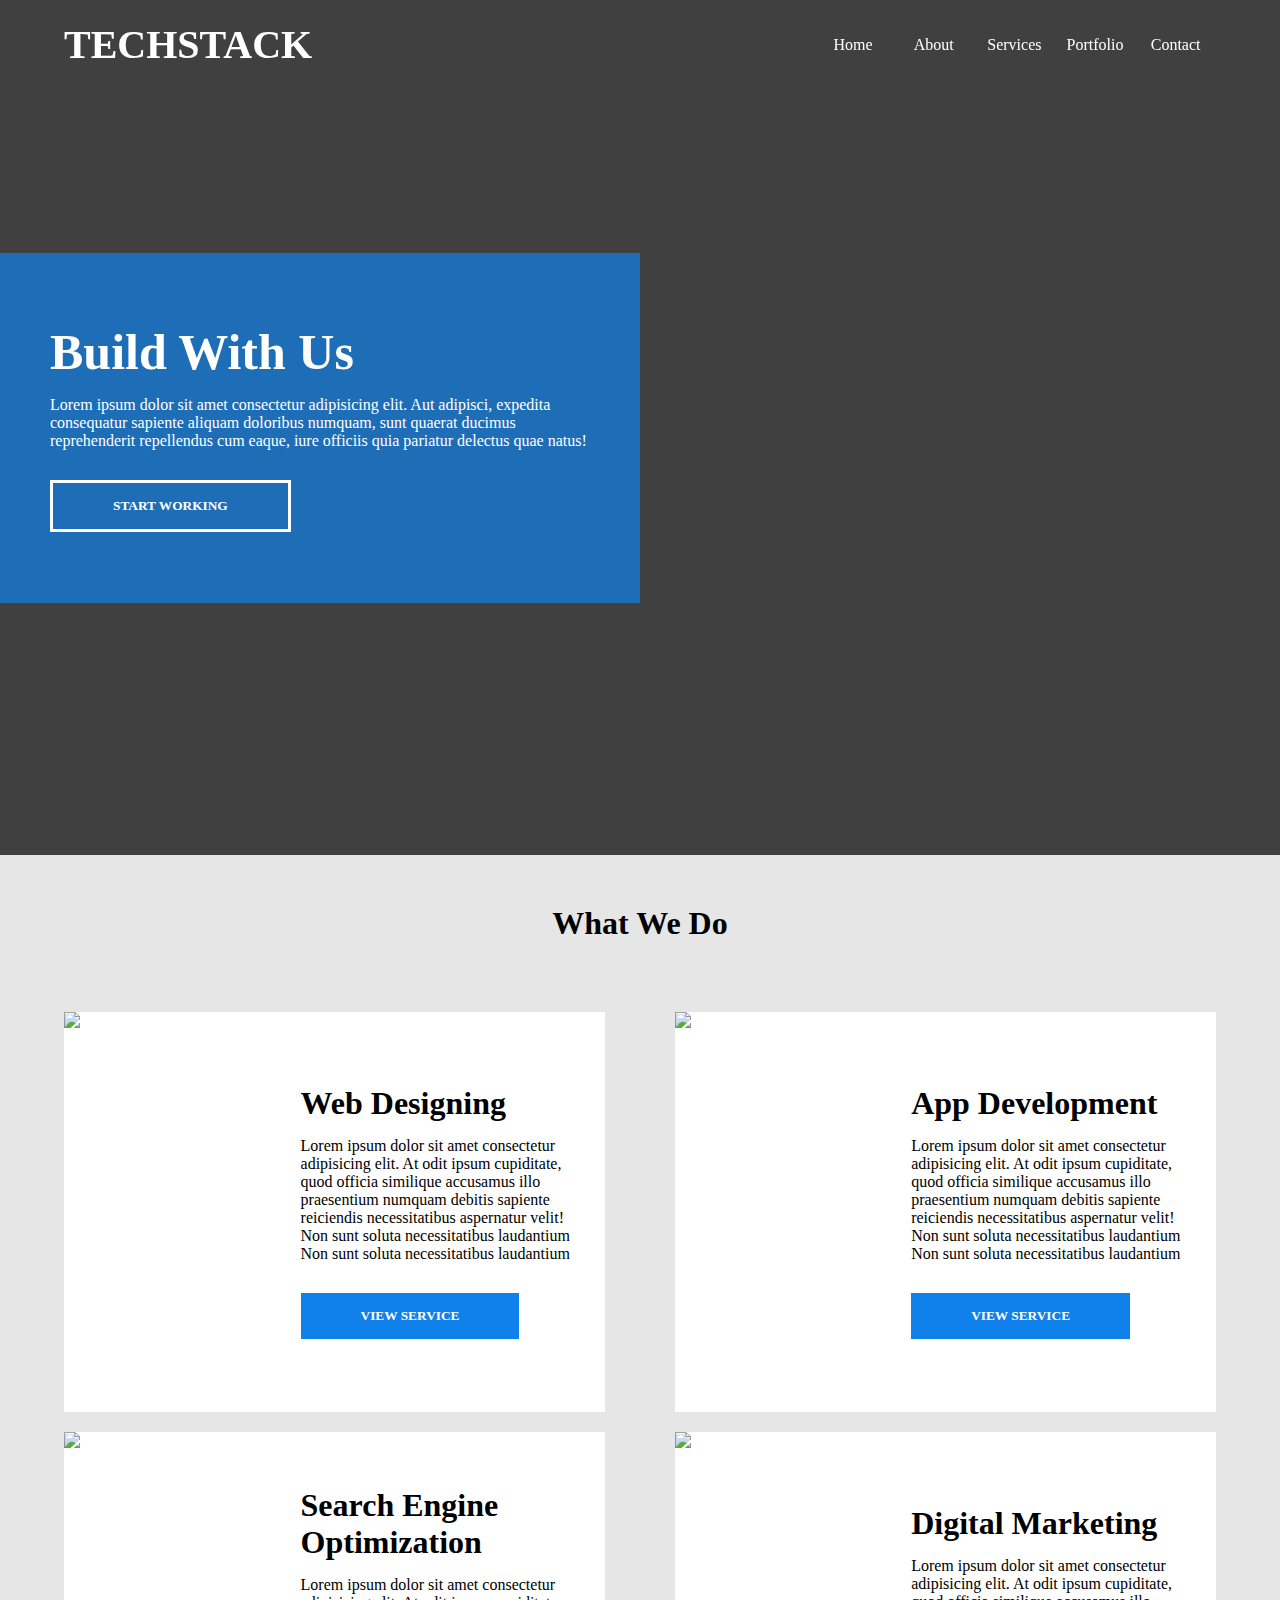
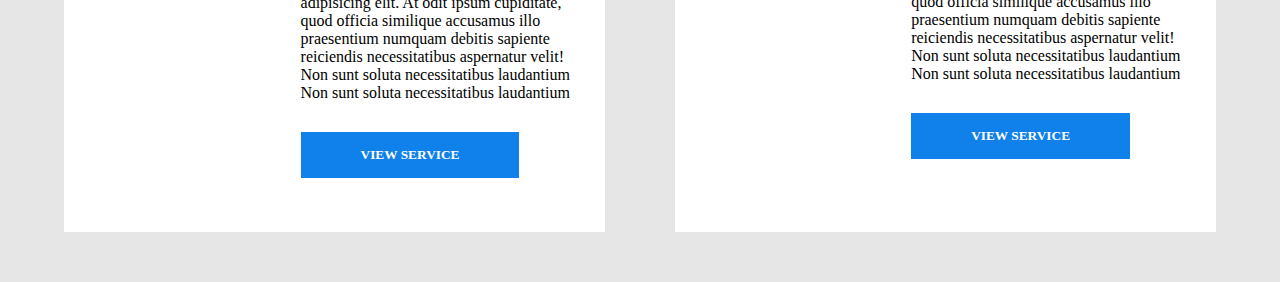
==== techstack/index.html @ 9b763693 "Day 4 assignment submitted   ---> PROJECT-part1" ====
<!DOCTYPE html>
<html>
    <head>
        <title>TECHSTACK</title>
        <link rel="stylesheet" href="index.css">
        </head>
    <body>
        <!-- header -->
        <div class="header">
            <div class="container header_container">
                <div class="logo">
                    TECHSTACK
                </div>
               <div class="nav">
                   <div class="nav-item">Home</div>
                   <div class="nav-item">About</div>
                   <div class="nav-item">Services</div>
                   <div class="nav-item">Portfolio</div>
                   <div class="nav-item">Contact</div>
               </div>
            </div>
        </div>
        <!-- header end -->
        <!-- banner -->

        <div class="banner">
            <div class="overlay">       
                <div class="banner_text">
                    <div class="padd">
                        <h1 class="banner_title">Build With Us</h1>
                        <p class="banner_desc">
                            Lorem ipsum dolor sit amet consectetur adipisicing elit. Aut adipisci, expedita consequatur sapiente aliquam doloribus numquam, sunt quaerat ducimus reprehenderit repellendus cum eaque, iure officiis quia pariatur delectus quae natus!
                            
                        </p>
                        <p>
                            <button class="banner_btn">Start Working</button>
                        </p>

                    </div>
                </div>  
            </div>
        </div>

        <!-- banner end  -->

        <!-- services  -->

        <div class="services">
           <h1>What We Do</h1>
           <div class="container services_container">

                <div class="service">
                    <div class="service_img">
                        <img src="https://images.pexels.com/photos/57690/pexels-photo-57690.jpeg?auto=compress&cs=tinysrgb&dpr=1&w=500"/>
                    </div>

                    <div class="service_details">
                        <div class="service_padd">
                            <h1 class="service_title">Web Designing</h1>
                            <p class="service_desc">
                                Lorem ipsum dolor sit amet consectetur adipisicing elit. At odit ipsum cupiditate, quod officia similique accusamus illo praesentium numquam debitis sapiente reiciendis necessitatibus aspernatur velit! Non sunt soluta necessitatibus laudantium
                                Non sunt soluta necessitatibus laudantium
                            </p>
                            <p>
                                <button class="service_btn">
                                    View Service
                                </button>
                            </p>
                        </div>
                    </div>
                </div>


                <div class="service">
                    <div class="service_img">
                        <img src="https://images.pexels.com/photos/265658/pexels-photo-265658.jpeg?auto=compress&cs=tinysrgb&dpr=1&w=500"/>
                    </div>

                    <div class="service_details">
                        <div class="service_padd">
                            <h1 class="service_title">App Development</h1>
                            <p class="service_desc">
                                Lorem ipsum dolor sit amet consectetur adipisicing elit. At odit ipsum cupiditate, quod officia similique accusamus illo praesentium numquam debitis sapiente reiciendis necessitatibus aspernatur velit! Non sunt soluta necessitatibus laudantium
                                Non sunt soluta necessitatibus laudantium
                            </p>
                            <p>
                                <button class="service_btn">
                                    View Service
                                </button>
                            </p>
                        </div>
                    </div>
                </div>

                <div class="service">
                    <div class="service_img">
                        <img src="https://images.pexels.com/photos/218717/pexels-photo-218717.jpeg?auto=compress&cs=tinysrgb&dpr=1&w=500"/>
                    </div>

                    <div class="service_details">
                        <div class="service_padd">
                            <h1 class="service_title">Search Engine Optimization</h1>
                            <p class="service_desc">
                                Lorem ipsum dolor sit amet consectetur adipisicing elit. At odit ipsum cupiditate, quod officia similique accusamus illo praesentium numquam debitis sapiente reiciendis necessitatibus aspernatur velit! Non sunt soluta necessitatibus laudantium
                                Non sunt soluta necessitatibus laudantium
                            </p>
                            <p>
                                <button class="service_btn">
                                    View Service
                                </button>
                            </p>
                        </div>
                    </div>
                </div>

                <div class="service">
                    <div class="service_img">
                        <img src="https://images.pexels.com/photos/267350/pexels-photo-267350.jpeg?auto=compress&cs=tinysrgb&dpr=1&w=500"/>
                    </div>

                    <div class="service_details">
                        <div class="service_padd">
                            <h1 class="service_title">Digital Marketing</h1>
                            <p class="service_desc">
                                Lorem ipsum dolor sit amet consectetur adipisicing elit. At odit ipsum cupiditate, quod officia similique accusamus illo praesentium numquam debitis sapiente reiciendis necessitatibus aspernatur velit! Non sunt soluta necessitatibus laudantium
                                Non sunt soluta necessitatibus laudantium
                            </p>
                            <p>
                                <button class="service_btn">
                                    View Service
                                </button>
                            </p>
                        </div>
                    </div>
                </div>

           </div>
        </div>








    </body>
</html>
---- techstack/index.css ----
*{
    margin: 0px;
    padding: 0px;
}

/* CSS for header */

.header{
    height: 90px;
    width: 100%;
    /* background-color:rgba(16,128,234,1) ; */
    display: flex;
    justify-content: center;
    position:fixed;
}

.container{
    width: 90%;
    /* background-color:red ; */
    display: flex;
}

.header_container{
    justify-content: space-between;
}

.logo{
    width: 15%;
    height: 90px;
    /* background-color: yellow; */
    font-size:40px ;
    font-family: Segoe UI;
    text-align: center;
     font-weight: bold;
     color: white;
     line-height: 90px;
}


.nav{
    height:90px;
    width:35%;
    /* background-color: green; */
    display:flex;
}

.nav-item{
    width: 20%;
    height:90px;
    /* background-color: gray; */
    font-family: Segoe UI;
    text-align: center;
    line-height: 90px;
    color:white;
    cursor: pointer;
    transition: 0.4s;
}
.nav-item:hover {
    background-color: white;
    color: rgba(16, 128, 234, 1);
    
}

.banner{
    height: 95vh;
    width: 100%;
    background-color: gray;
    background-size: cover;
    background-image: url('./images/banner.jpg');
}

.overlay{
    height: 95vh;
    width: 100%;
    background-color: rgba(0,0,0,0.5);
    display: flex;
    align-items: center;
}

.banner_text{
    height: 350px;
    width: 50%;
    background-color: rgba(16, 128, 234, 0.7);
    font-family: segoe UI;
    display: flex;
    align-items: center;
    color: white;
}

.banner_title{
    font-size: 50px;
    margin-bottom: 15px;
    
}

.banner_desc{
    margin-bottom: 30px;
}

.padd{
    padding: 50px;
    /* background-color: red; */
}

.banner_btn{
    padding-left: 60px;
    padding-right:60px;
    padding-top: 15px;
    padding-bottom: 15px;
    text-transform: uppercase;
    background-color: transparent;
    color: white;
    font-weight: bold;
    font-family: segoe ui;
    border:3px solid white;
    cursor: pointer;
    transition: .4s;
}

.banner_btn:hover{
    background-color: white;
    color: rgba(16, 128, 234, 1);
}

/* css for services  */

.services{
    padding-top:50px;
    padding-bottom: 50px;
    background-color: #e6e6e6;
    display: flex;
    align-items: center;
    flex-direction: column;
    font-family: segoe UI;
}

.services_container{
    margin-top: 50px;
    flex-wrap: wrap;
    justify-content: space-between;
}

.service{
    height: 400px;
    width: 47%;
    background-color: white;
    display: flex;
    margin-top: 20px;
}


.service_img{
    width: 40%;
    height: 400px;
    /* background-color: red; */
    display: flex;
    overflow: hidden;
}

.service_details{
    width: 60%;
    height: 400px;
    /* background-color: green; */
    display: flex;
    align-items: center;
}

.service_padd{
    padding: 20px;
}


.service_btn{

    padding-left: 60px;
    padding-right:60px;
    padding-top: 15px;
    padding-bottom: 15px;
    text-transform: uppercase;
    background-color: rgba(16, 128, 234, 1);
    color: white;
    font-weight: bold;
    font-family: segoe ui;
    border:none;
    cursor: pointer;
    transition: .4s;

}

.service_title{
    margin-bottom: 15px;
}

.service_desc{
    margin-bottom: 30px;
}
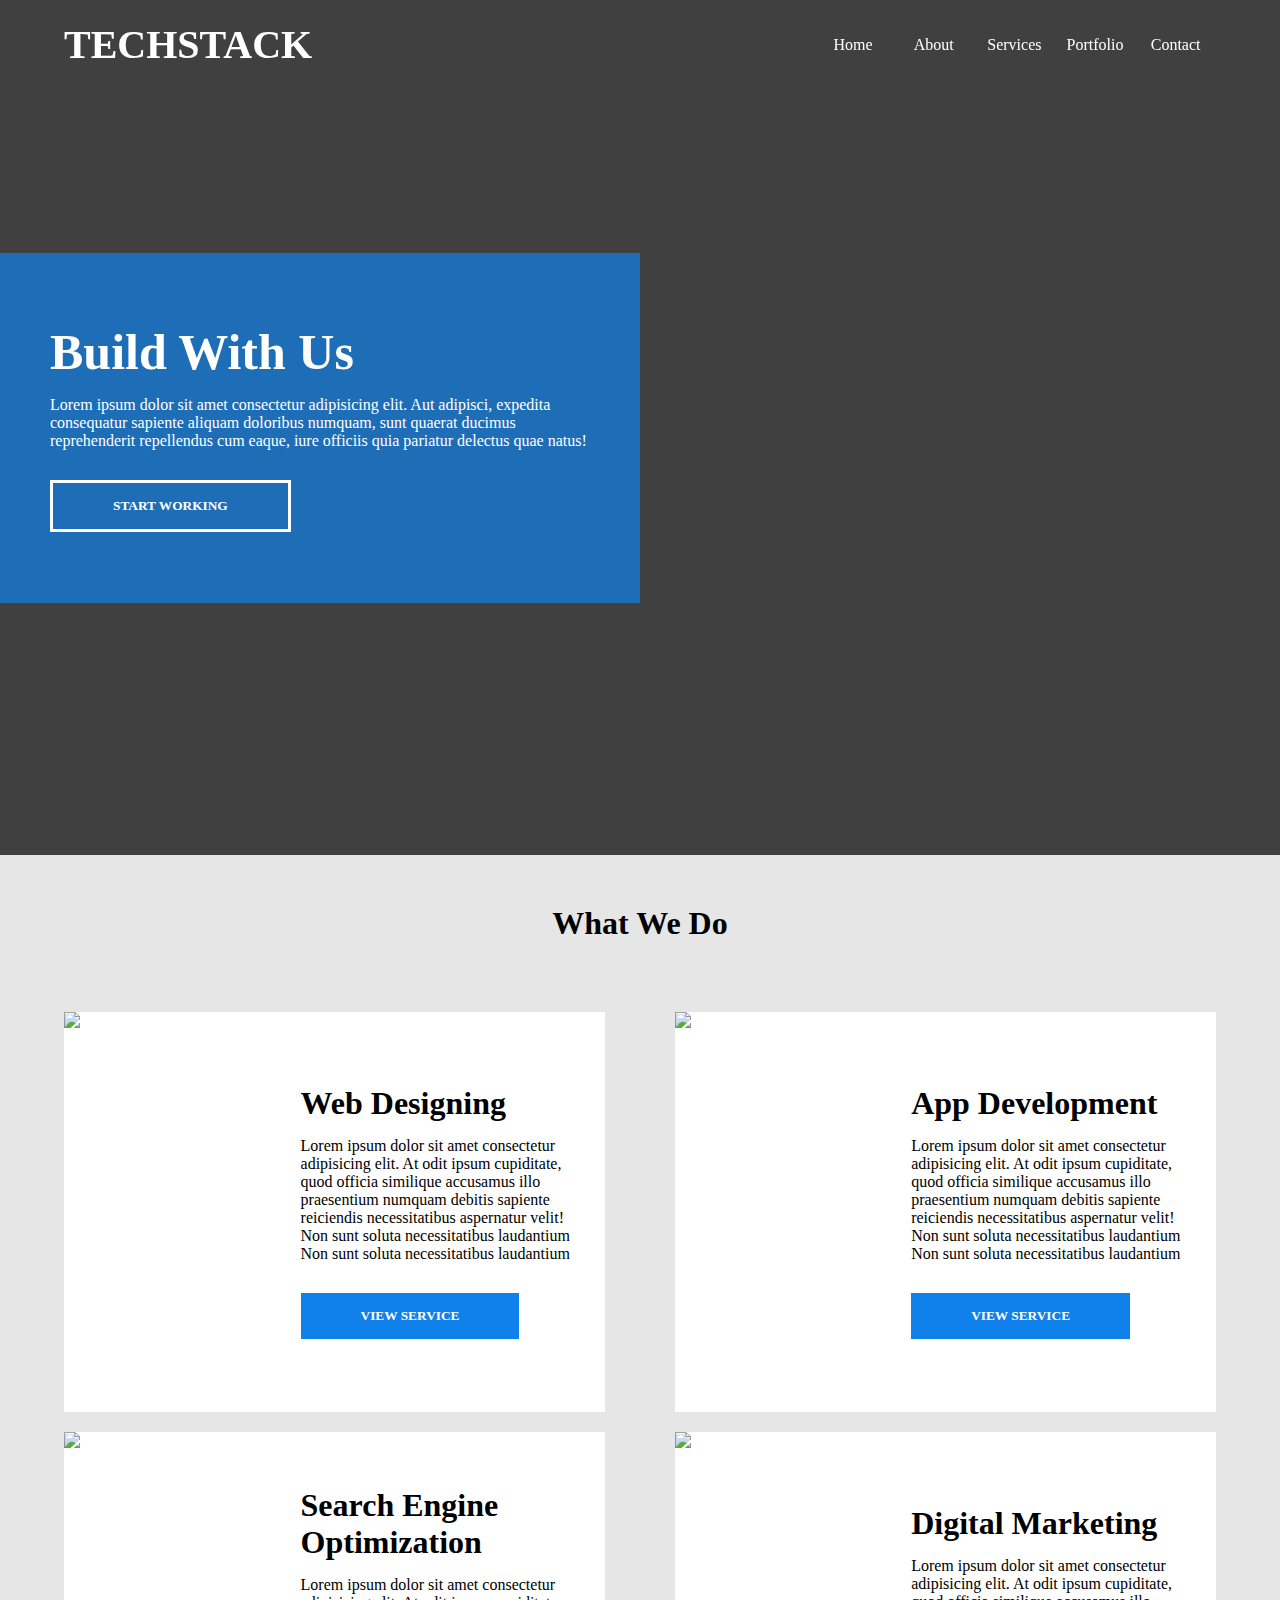
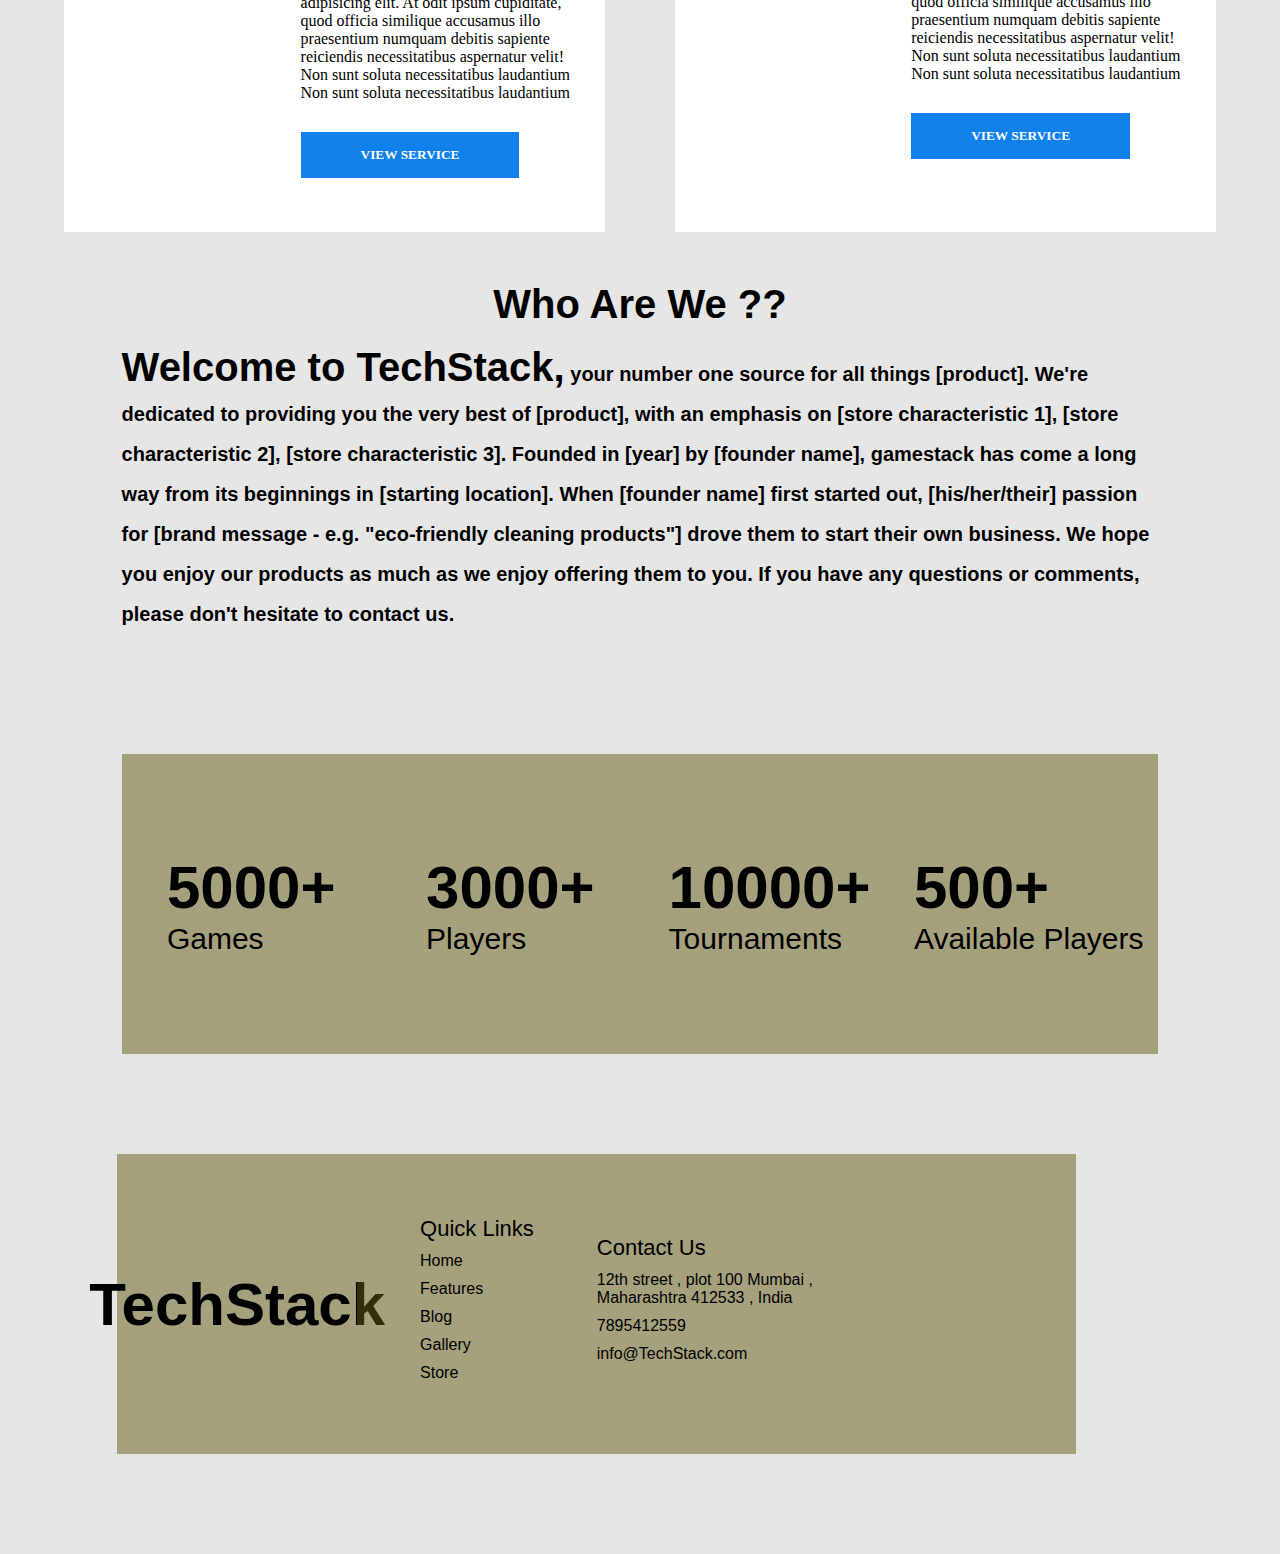
==== commit cd510786: "PROJECT completed" ====
--- a/techstack/index.html
+++ b/techstack/index.html
@@ -133,16 +133,103 @@
                         </div>
                     </div>
                 </div>
-
-           </div>
-        </div>
-
-
-
-
-
-
-
-
-    </body>
-</html>+           <!-- who we are -->
+           <div class="about">
+            <h1 class="bold">Who Are We ??</h1>
+            <div class="container about_container">
+               <span class="start_text">Welcome to TechStack,</span>  your number one source for all things [product]. We're dedicated to providing you the very best of [product], with an emphasis on [store characteristic 1], [store characteristic 2], [store characteristic 3].
+
+
+                   Founded in [year] by [founder name], gamestack has come a long way from its beginnings in [starting location]. When [founder name] first started out, [his/her/their] passion for [brand message - e.g. "eco-friendly cleaning products"] drove them to start their own business.
+
+
+                   We hope you enjoy our products as much as we enjoy offering them to you. If you have any questions or comments, please don't hesitate to contact us.
+
+            </div>
+
+
+        </div>
+        <!-- about end -->
+        <!-- highlight -->
+        <div class="highlight">
+            <div class="container highlight_container">
+                <div class="high_ele">
+                    <div class="high_ele_child">
+                       <h1 class="high_title">5000+</h1>
+                       <p class="high_desc">Games</p>
+
+                    </div>
+
+                </div>
+                <div class="high_ele">
+                   <div class="high_ele_child">
+                       <h1 class="high_title">3000+</h1>
+                       <p class="high_desc">Players</p>
+                   </div>
+                </div>
+                <div class="high_ele">
+                   <div class="high_ele_child">
+                       <h1 class="high_title">10000+</h1>
+                       <p class="high_desc">Tournaments</p>
+                   </div>
+                </div>
+                <div class="high_ele">
+                   <div class="high_ele_child">
+                       <h1 class="high_title">500+</h1>
+                       <p class="high_desc">Available Players</p>
+                   </div>
+                </div>
+            </div>
+
+        </div>
+        <!-- highlight end -->
+        <!-- footer  -->
+        <div class="footer">
+            <div class="container footer_container">
+                <div class="footer_child footer_child_1">
+                    <h1 class="footer_logo">   TechStack</h1>
+                </div>
+                <div class="footer_child">
+                    <ul>
+                       <li class="first">Quick Links</li>
+                       <li>Home</li>
+                       <li>Features</li>
+                       <li>Blog</li>
+                       <li>Gallery</li>
+                       <li>Store</li>
+                    </ul>
+                </div>
+                <div class="footer_child">
+                    <ul>
+                        <li class="first">Contact Us</li>
+                        <li>12th street , plot 100
+                            Mumbai , Maharashtra 
+                            412533 , India
+                        </li>
+                        <li>7895412559</li>
+                        <li>
+                            info@TechStack.com
+                        </li>
+                    </ul>
+                </div>
+                <div class="footer_child footer_child_4">
+                    <div class="container social_container">
+                        <div class="social_icon si1"></div>
+                        <div class="social_icon si2"></div>
+                        <div class="social_icon si3"></div>
+                        <div class="social_icon si4"></div>
+
+                    </div>
+
+                </div>
+
+
+            </div>
+        </div>
+
+
+   </body>
+</html> 
+
+
+
--- a/techstack/index.css
+++ b/techstack/index.css
@@ -196,10 +196,147 @@
 }
 
 
-
-
-
-
-
-
-
+/* CSS for about */
+.about {
+    background-image: url('images/about.jpg');
+    padding-top: 50px;
+    padding-bottom: 50px;
+    /* background-color: gray; */
+    display: flex;
+    flex-direction: column;
+    font-family: 'Segoe UI', Tahoma, Geneva, Verdana, sans-serif;
+    font-weight: bold;
+    align-items: center;
+    font-size: 20px;
+    width: 100%;
+}
+
+.about_container {
+    line-height: 40px;
+    margin-top: 20px;
+    margin-bottom: 20px;
+    display: inline;
+}
+
+.start_text {
+    font-size: 40px;
+    font-weight: bolder;
+}
+
+/* css for highlight */
+
+.highlight {
+    background-image: url('images/about.jpg');
+    padding-top: 50px;
+    padding-bottom: 50px;
+    width: 100%;
+    display: flex;
+    justify-content: center;
+}
+
+
+.high_ele {
+    width: 25%;
+    height: 300px;
+    background-color: rgba(102,91,20,0.5);
+    display: flex;
+    justify-content: center;
+    align-items: center;
+    font-family: 'Segoe UI', Tahoma, Geneva, Verdana, sans-serif;
+    /* font-size: 20px; */
+
+}
+
+.high_title {
+    font-size: 60px;
+}
+
+.high_desc {
+    font-size: 30px;
+}
+
+.footer {
+    background-image: url('images/about.jpg');
+    padding-top: 50px;
+    padding-bottom: 50px;
+    display: flex;
+    justify-content: center;
+}
+
+.footer_child {
+
+    height: 300px;
+    width: 25%;
+    background-color: rgba(102,91,20,0.5);
+    font-family: 'Segoe UI', Tahoma, Geneva, Verdana, sans-serif;
+    display: flex;
+    justify-content: center;
+    align-items: center;
+}
+
+.footer_child_1 {
+
+    font-size: 30px;
+    color: black;
+}
+
+li{
+    list-style-type: none;
+    margin-bottom: 10px;
+    color: black;
+}
+
+.first {
+    font-size: 22px;
+
+}
+
+.footer_child_4 {
+    display: flex;
+    justify-content: center;
+    align-items: center;
+}
+
+.social_container {
+    width: 70%;
+    justify-content: space-between;
+}
+.social_icon {
+    height: 60px;
+    width: 60px;
+    /* background-color: red; */
+    background-size: cover;
+}
+
+.si1 {
+    background-image: url(images/fb.png);
+}
+.si1:hover {
+    cursor: pointer;
+}
+
+.si2 {
+    background-image: url(images/insta.png);
+}
+.si2:hover {
+    cursor: pointer;
+}
+
+.si3 {
+    background-image: url(images/gmail.png);
+}
+.si3:hover {
+    cursor: pointer;
+}
+
+.si4 {
+    background-image: url(images/linkedin.png);
+}
+.si4:hover {
+    cursor: pointer;
+} 
+
+
+
+
+
